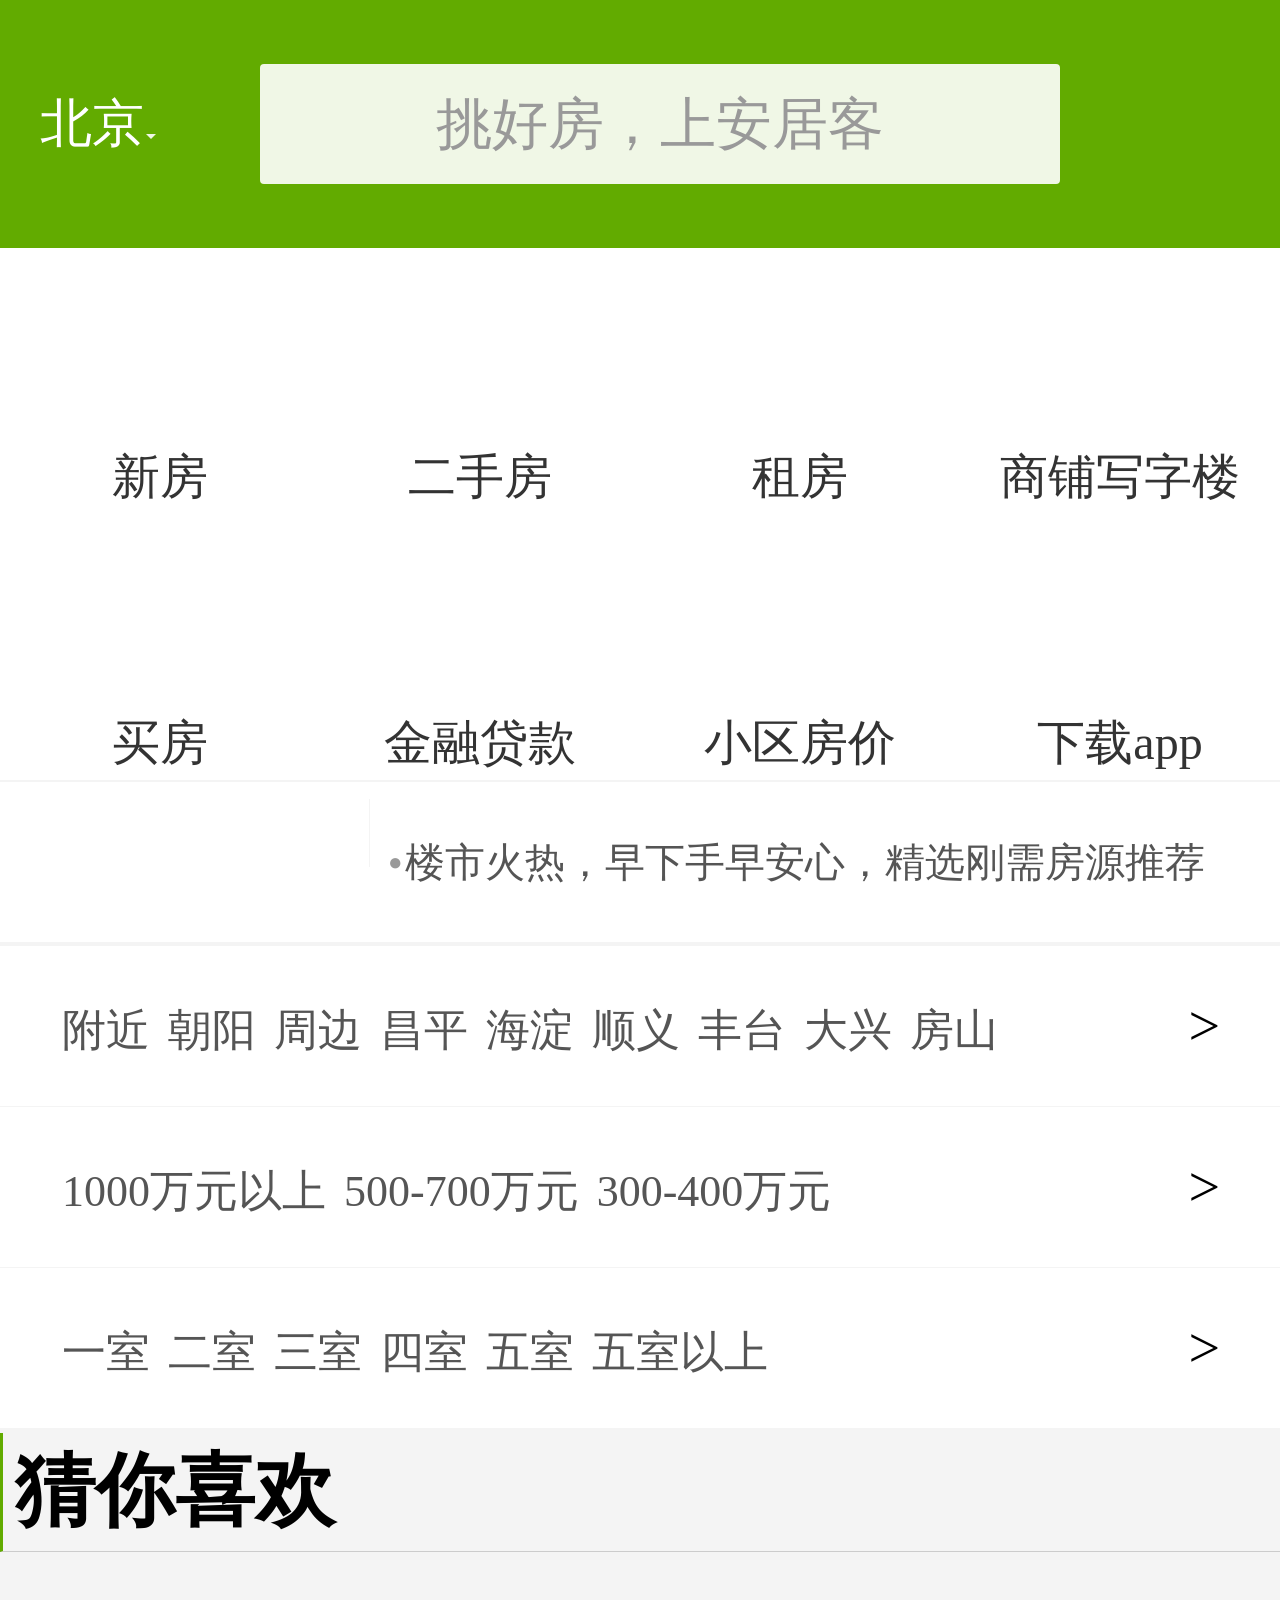
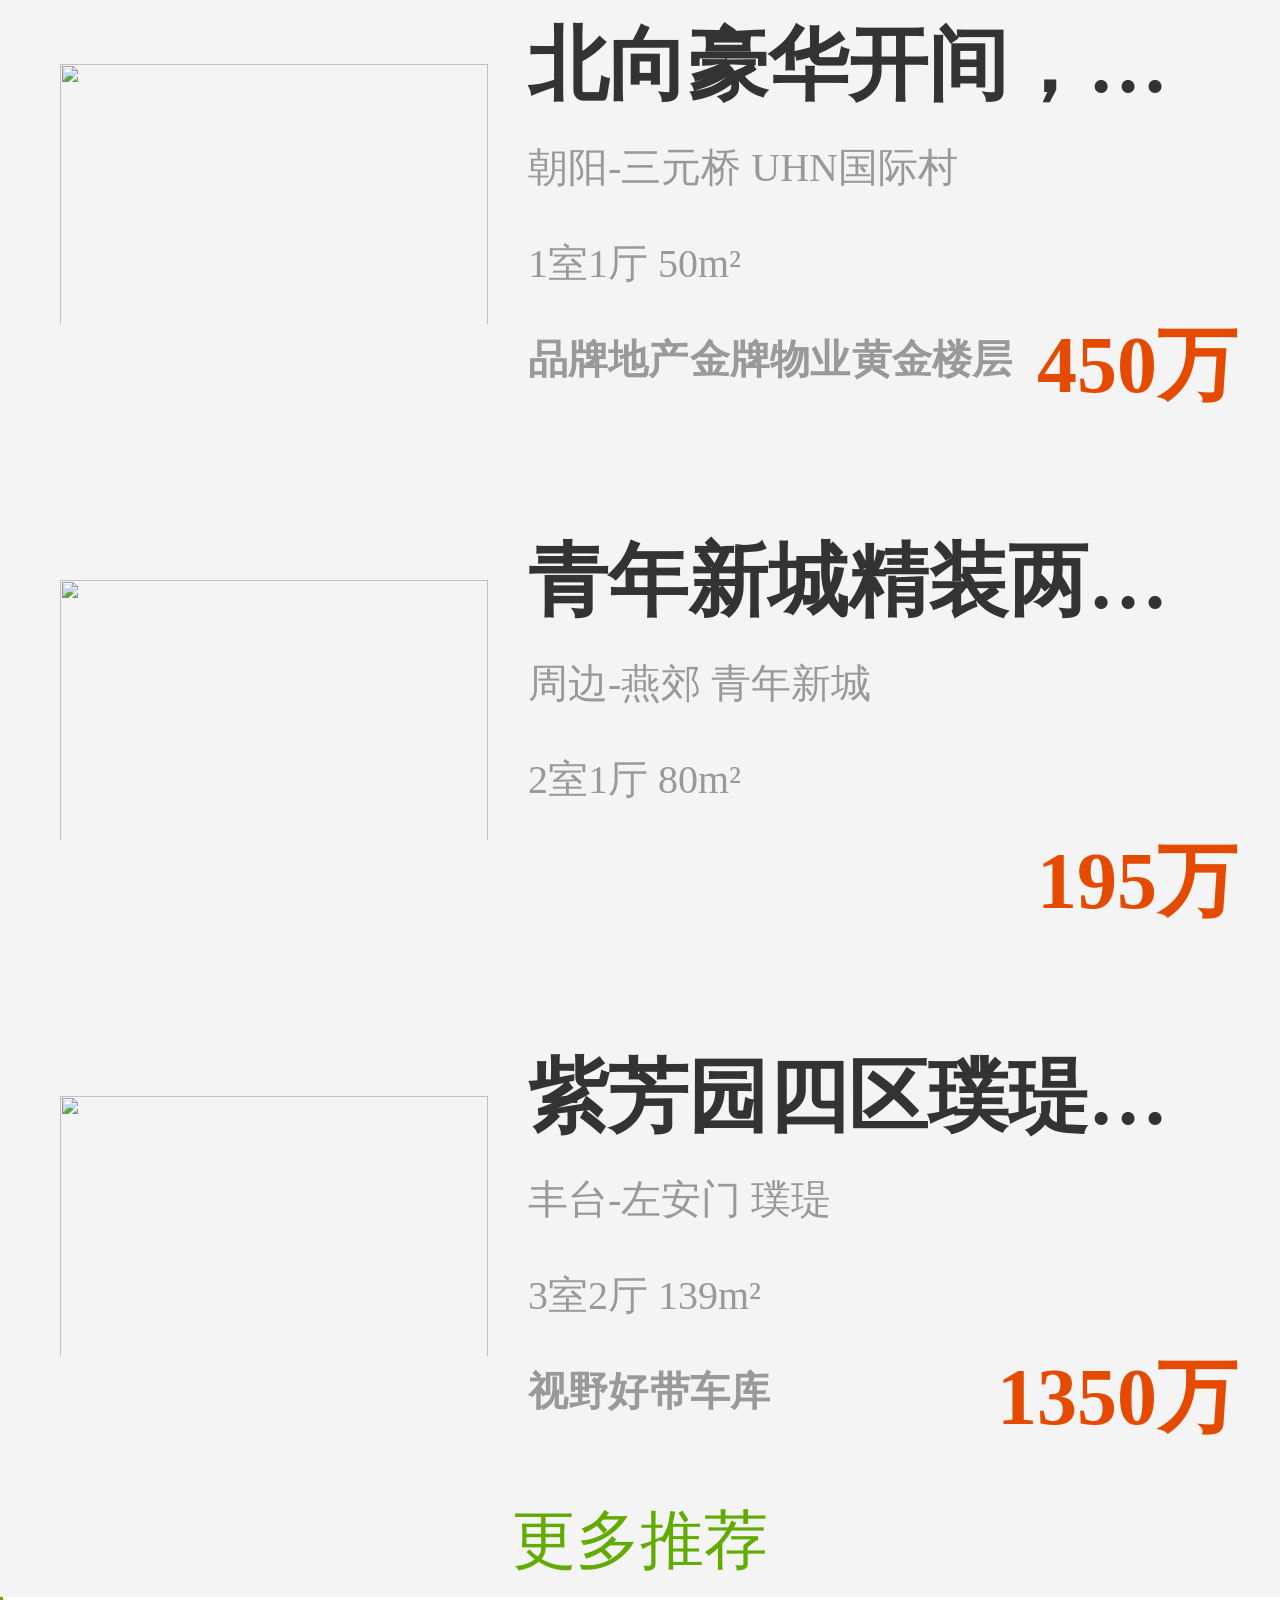
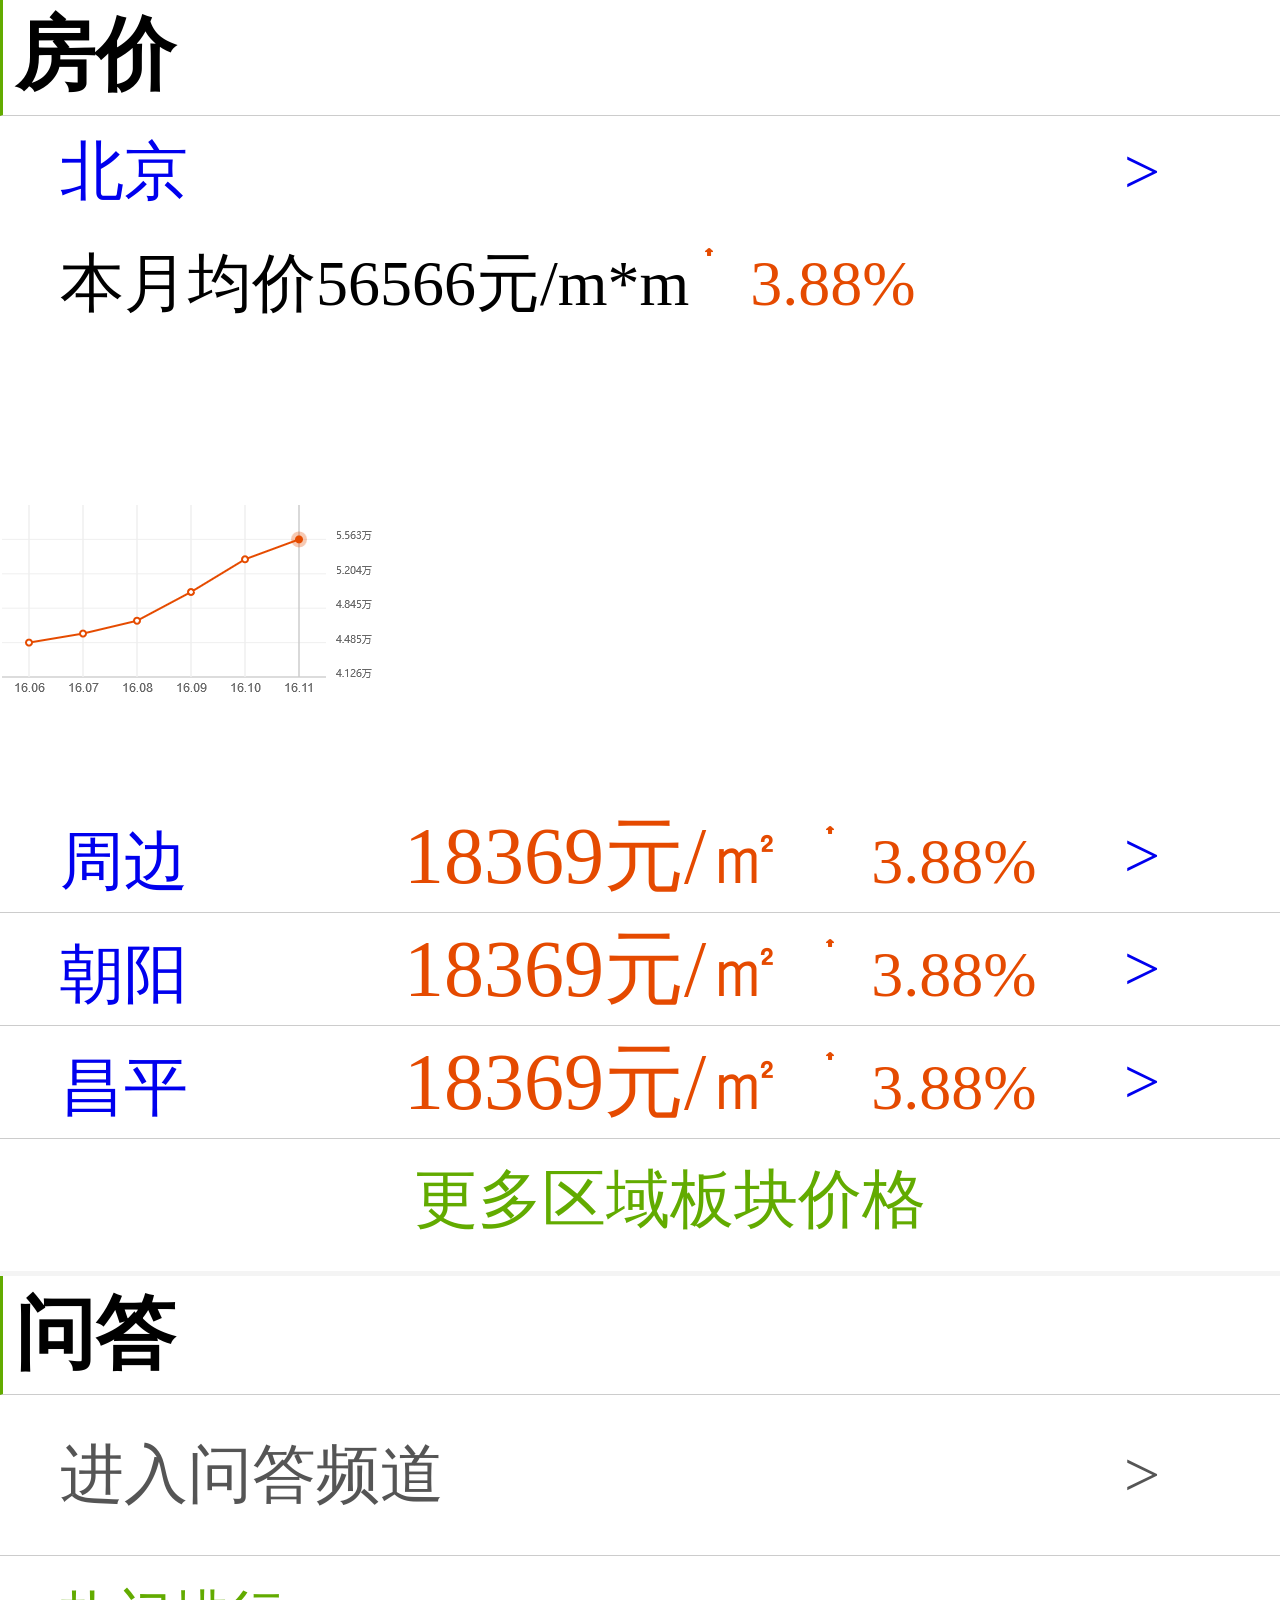
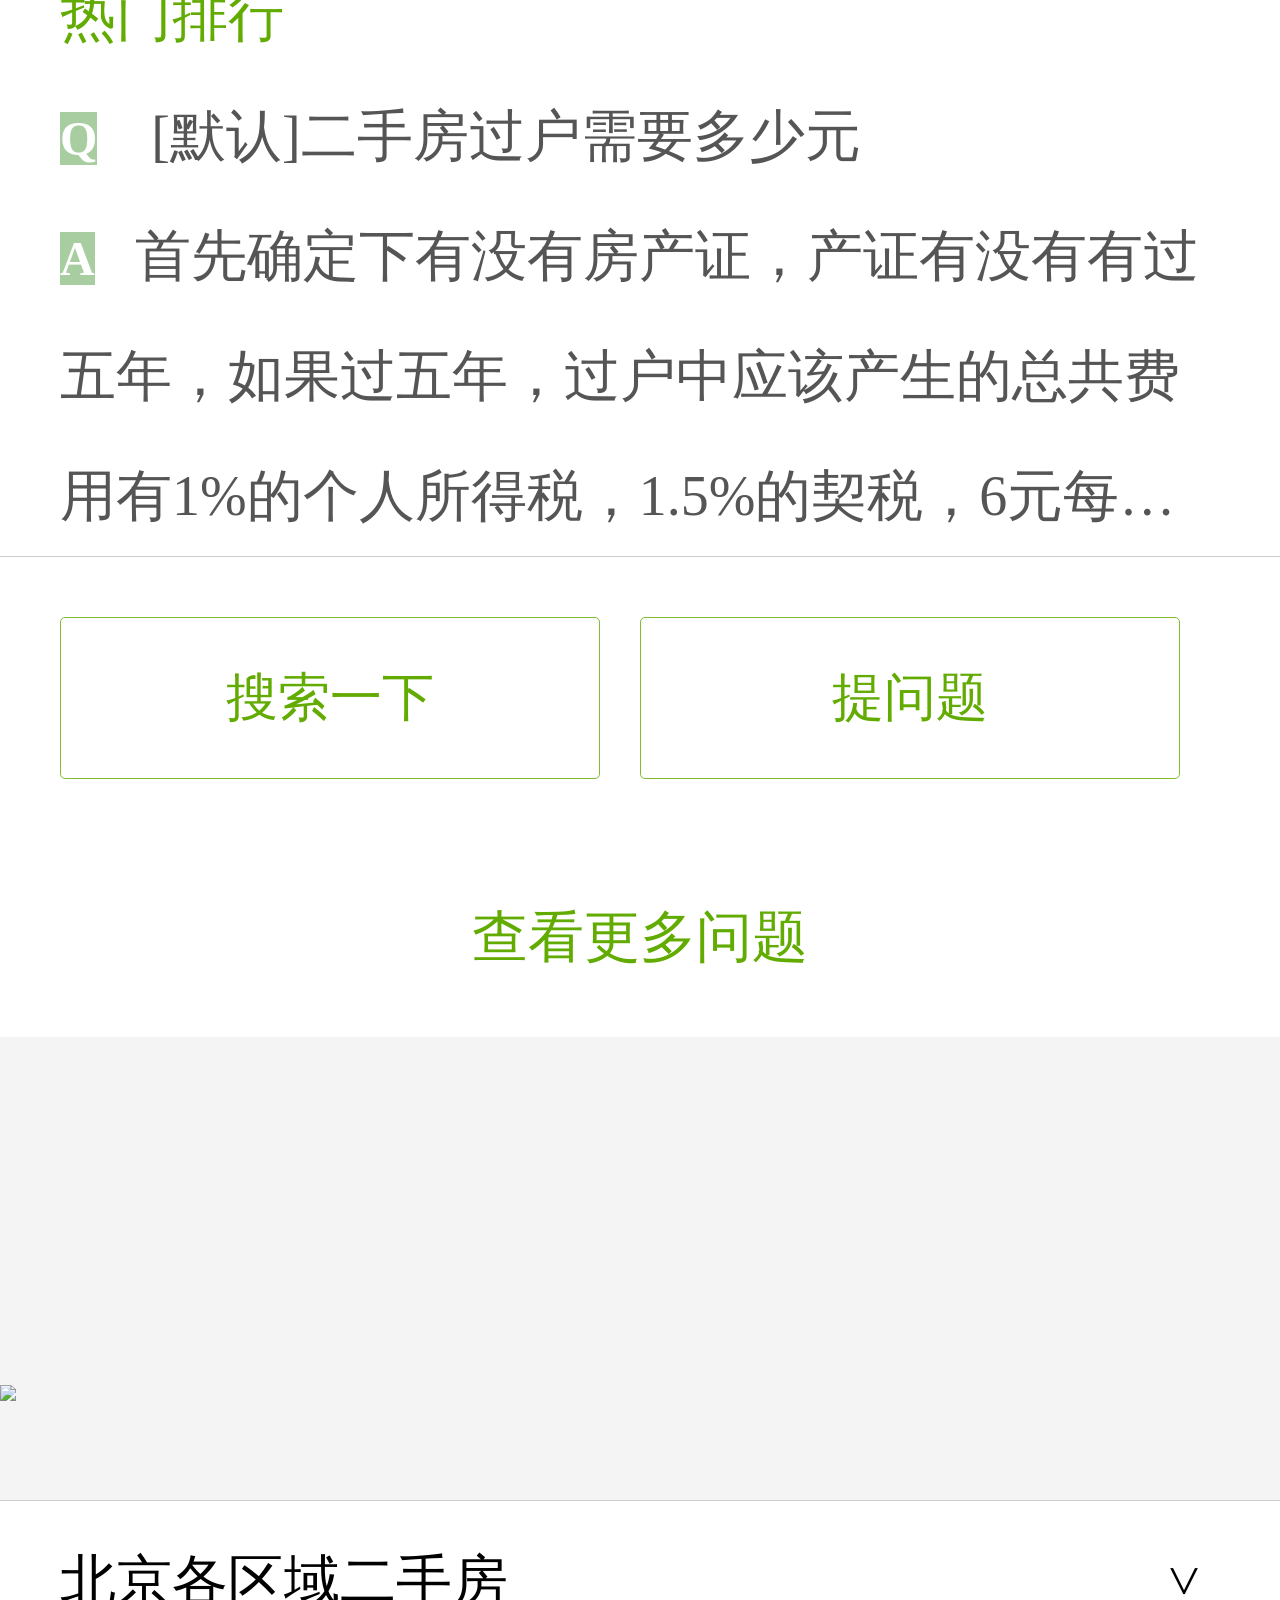
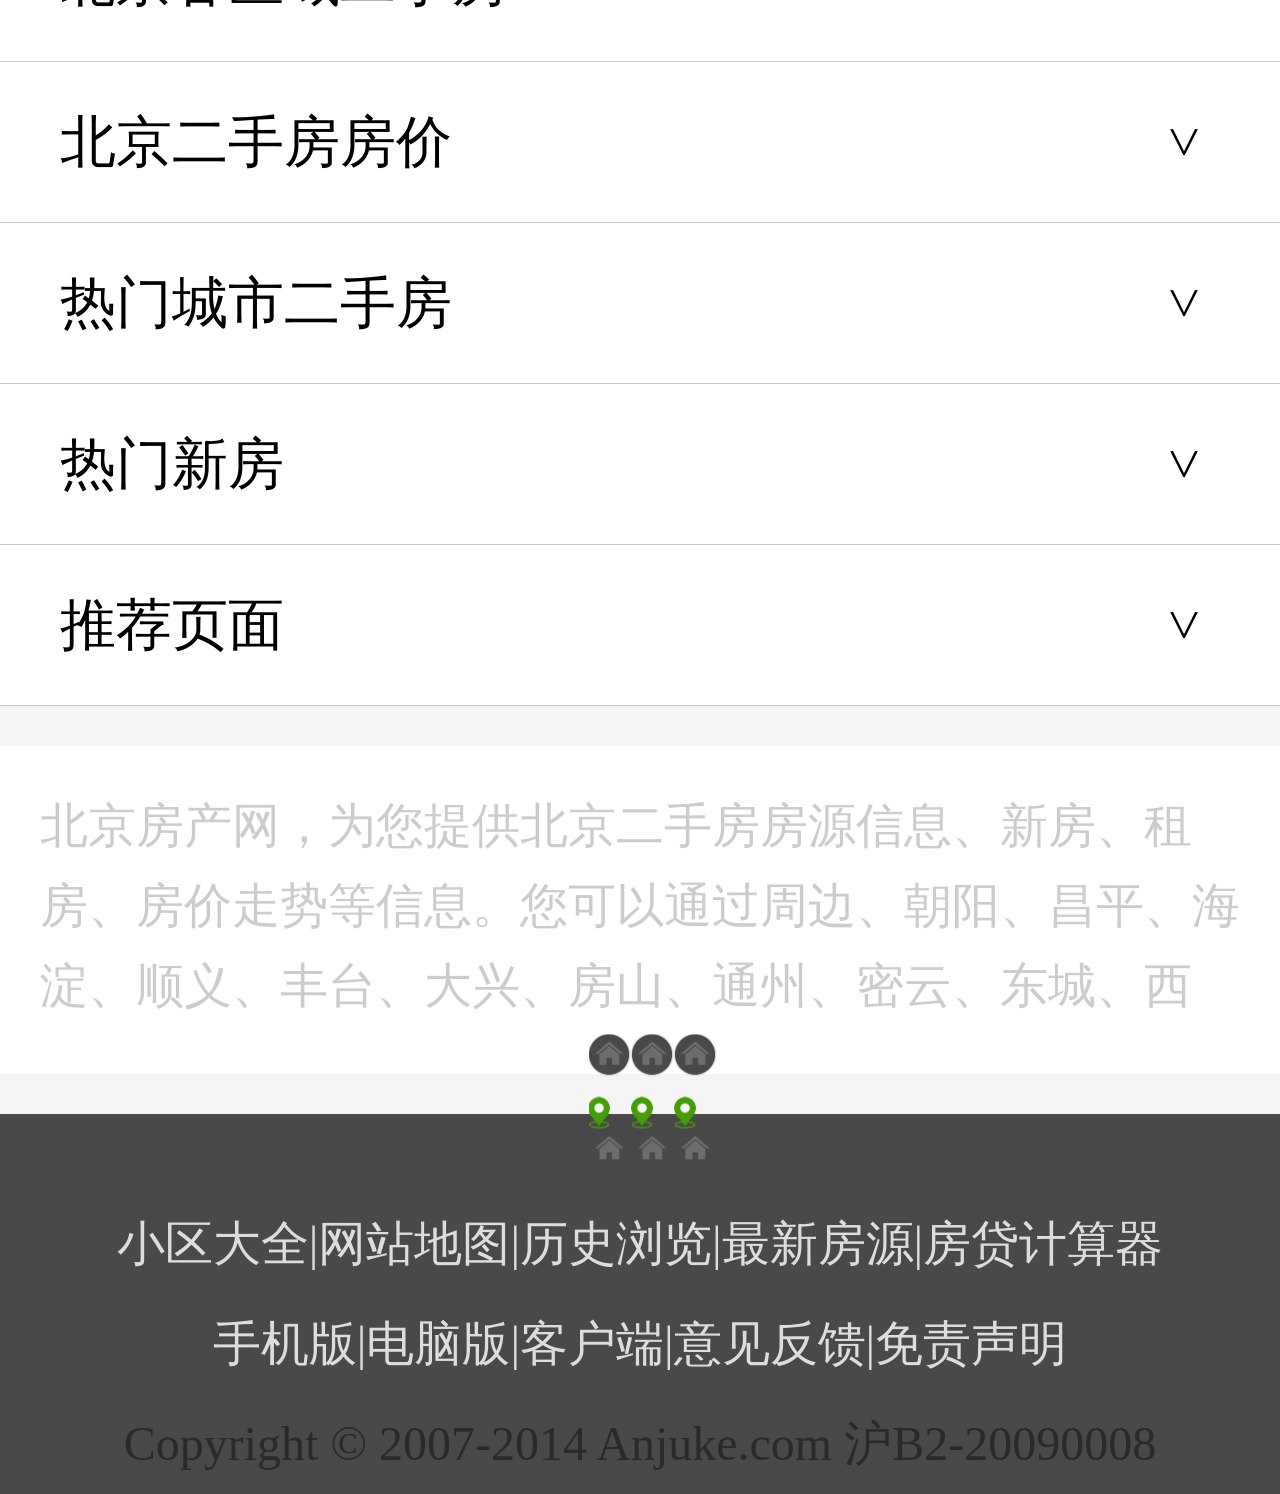
==== index.html @ 962df0f7 "第一次提交 主页" ====
<!doctype html>
<html ng-app="anjuke">
<head>
	<meta charset="utf-8" name="viewport" content="initial-scale=1.0,width=device-width, minimum-scale=1.0,maximum-scale=5.0,user-scalable=no">
	<title>安居客</title>
	<script type="text/javascript" src="lib/angular.min.js"></script>
	<script type="text/javascript" src="lib/rem.js"></script>
	<link rel="stylesheet" type="text/css" href="./css/reset.css">
	<script type="text/javascript" src="lib/angular-css.min.js"></script>
	<script type="text/javascript" src="lib/angular-ui-router.js"></script>
	<script src="http://cache.amap.com/lbs/static/es5.min.js"></script>
    <script src="http://webapi.amap.com/maps?v=1.3&key=06fb75f531ce19fd2af711465487d07a&&plugin=AMap.Scale,AMap.OverView,AMap.ToolBar,AMap.Autocomplete"></script>
    <script type="text/javascript" src="lib/jquery.min.js"></script>
</head>
<body>
	<div class="zz" ui-view="">
	</div>
	<script src="main.js"></script>
	<script src="./modules/home/home.js"></script>
	<script src="./modules/fangjia/fangjia.js"></script>
	<script src="./modules/tuijian/tuijian.js"></script>
	<script src="./modules/maifang/maifang.js"></script>
	<script src="./modules/city/city.js"></script>
    <script src="./modules/map/map.js"></script>
    <script src="./modules/seek/seek.js"></script>
    <script src="./modules/mine/mine.js"></script>
    <script src="./modules/comment/comment.js"></script>
    <script src="./modules/collect/collect.js"></script>
    <script src="./modules/history/history.js"></script>
 	<script src="./modules/minehome/minehome.js"></script>
 	<script src="./modules/order/order.js"></script>
 	<script src="./modules/answerChannel/answerChannel.js" t></script>
	<script src="./modules/answerSearch/answerSearch.js"></script>
	<script src="./modules/answerProblem/answerProblem.js"></script>
	<script src="./modules/answerMore/answerMore.js"></script>
	<script src="./modules/detail/detail.js"></script>
	 <script src="./modules/xingfang/xingfang.js"></script>
    <script src="./modules/ershoufang/ershou.js"></script>
    <script src="./modules/zufang/zufang.js"></script>
    <script src="./modules/shangpu/shangpu.js"></script>
    <script src="./modules/xiaoqu/xiaoqu.js"></script>
    <script src="./modules/daikuan/daikuan.js"></script>
    <script src="./modules/fangjia/bankuai/bankuai.js"></script>
</body>
</html>
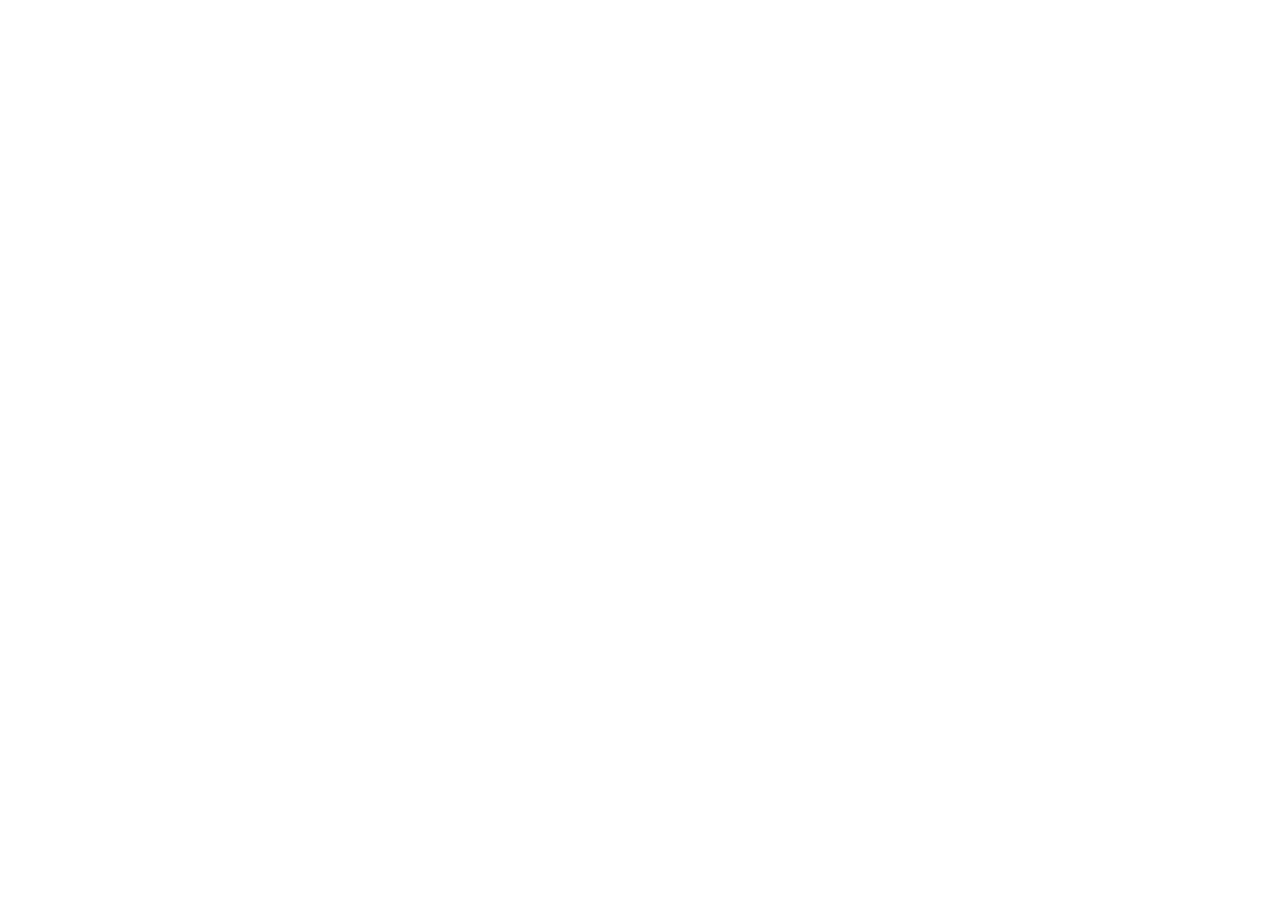
==== commit 41881972: "s" ====
--- a/index.html
+++ b/index.html
@@ -3,14 +3,15 @@
 <head>
 	<meta charset="utf-8" name="viewport" content="initial-scale=1.0,width=device-width, minimum-scale=1.0,maximum-scale=5.0,user-scalable=no">
 	<title>安居客</title>
+	<link rel="stylesheet" type="text/css" href="./css/reset.css">
 	<script type="text/javascript" src="lib/angular.min.js"></script>
 	<script type="text/javascript" src="lib/rem.js"></script>
-	<link rel="stylesheet" type="text/css" href="./css/reset.css">
 	<script type="text/javascript" src="lib/angular-css.min.js"></script>
+	<script type="text/javascript" src="lib/jquery.min.js"></script>
 	<script type="text/javascript" src="lib/angular-ui-router.js"></script>
 	<script src="http://cache.amap.com/lbs/static/es5.min.js"></script>
     <script src="http://webapi.amap.com/maps?v=1.3&key=06fb75f531ce19fd2af711465487d07a&&plugin=AMap.Scale,AMap.OverView,AMap.ToolBar,AMap.Autocomplete"></script>
-    <script type="text/javascript" src="lib/jquery.min.js"></script>
+
 </head>
 <body>
 	<div class="zz" ui-view="">
@@ -41,5 +42,6 @@
     <script src="./modules/xiaoqu/xiaoqu.js"></script>
     <script src="./modules/daikuan/daikuan.js"></script>
     <script src="./modules/fangjia/bankuai/bankuai.js"></script>
+    <script src="./modules/fangjia/小区/qu.js"></script>
 </body>
 </html>
